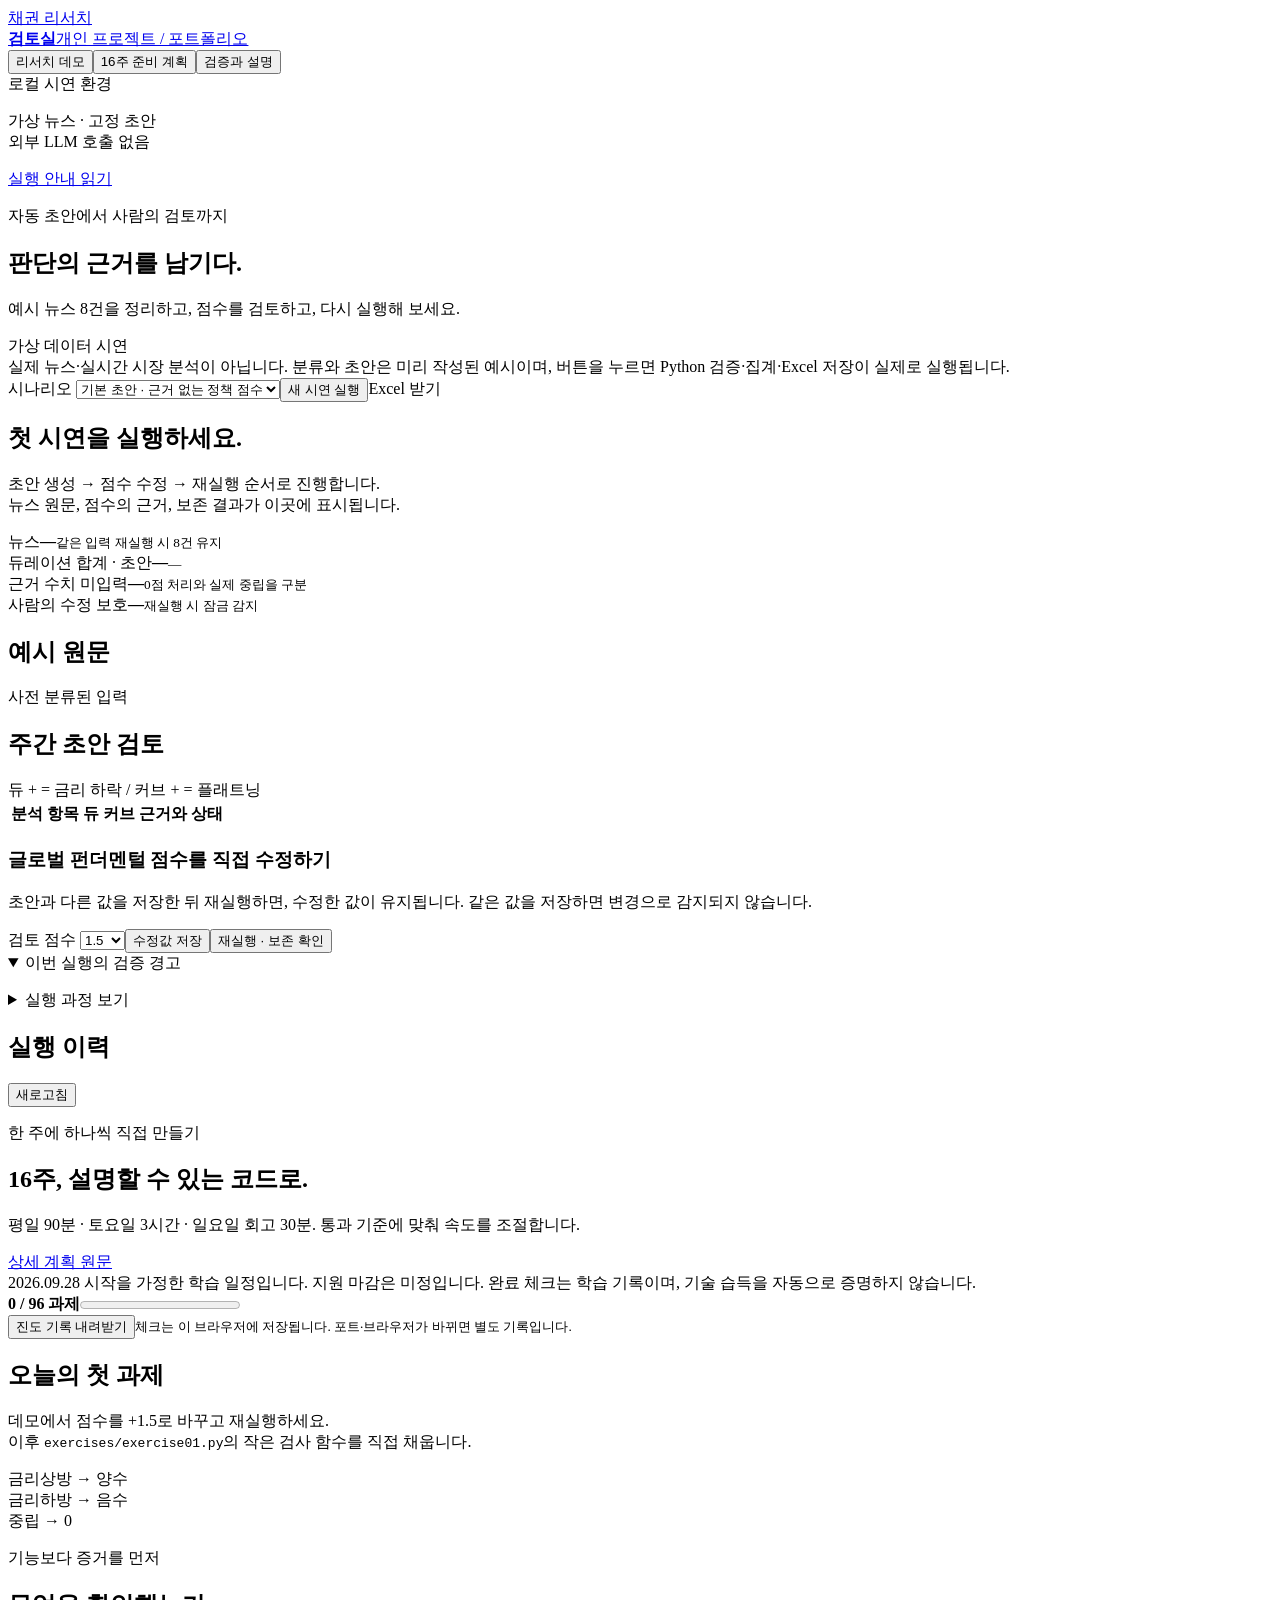
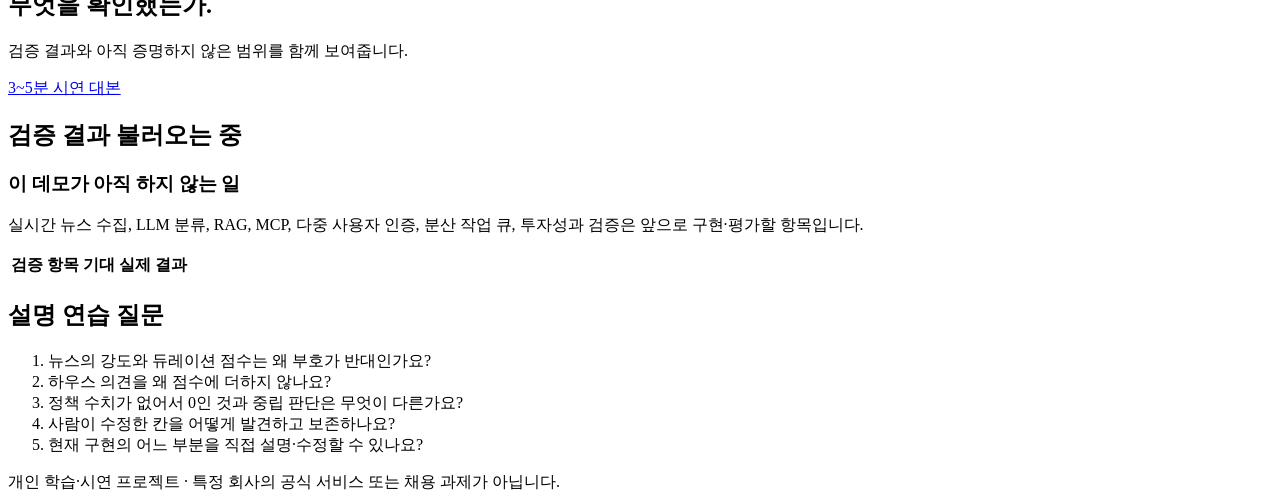
==== static/index.html @ c520d558 "Add offline bond review demo, validation evidence and 16-week learning roadmap" ====
<!doctype html>
<html lang="ko">
<head><meta charset="utf-8"><meta name="viewport" content="width=device-width, initial-scale=1"><title>채권 리서치 검토실 · 준비 노트</title><link rel="icon" href="data:,"><link rel="stylesheet" href="/style.css"><script src="/app.js" defer></script></head>
<body>
<aside class="sidebar"><a class="brand" href="/">채권 리서치<br><strong>검토실</strong><span>개인 프로젝트 / 포트폴리오</span></a>
<nav aria-label="주요 메뉴"><button class="nav active" data-tab="demo" aria-selected="true">리서치 데모</button><button class="nav" data-tab="plan" aria-selected="false">16주 준비 계획</button><button class="nav" data-tab="evidence" aria-selected="false">검증과 설명</button></nav>
<div class="side-note"><span class="dot"></span> 로컬 시연 환경<p>가상 뉴스 · 고정 초안<br>외부 LLM 호출 없음</p><a href="/readme.md" target="_blank">실행 안내 읽기</a></div></aside>
<main>
<div id="message" role="status" aria-live="polite"></div>
<section id="demo" class="page">
<header><div><p class="eyebrow">자동 초안에서 사람의 검토까지</p><h1>판단의 근거를 남기다.</h1><p class="lede">예시 뉴스 8건을 정리하고, 점수를 검토하고, 다시 실행해 보세요.</p></div><span class="mode">가상 데이터 시연</span></header>
<div class="notice">실제 뉴스·실시간 시장 분석이 아닙니다. 분류와 초안은 미리 작성된 예시이며, 버튼을 누르면 Python 검증·집계·Excel 저장이 실제로 실행됩니다.</div>
<div class="toolbar"><label>시나리오 <select id="scenario"><option value="baseline">기본 초안 · 근거 없는 정책 점수</option><option value="coerce">점수 범위·단위 오류</option><option value="policy_gap">정책 갭 +60bp 제시</option></select></label><button class="primary" id="run">새 시연 실행</button><a id="download" class="button hidden">Excel 받기</a></div>
<div id="empty" class="empty"><h2>첫 시연을 실행하세요.</h2><p>초안 생성 → 점수 수정 → 재실행 순서로 진행합니다.<br>뉴스 원문, 점수의 근거, 보존 결과가 이곳에 표시됩니다.</p></div>
<div id="result" class="hidden">
<div class="summary"><div><span>뉴스</span><strong id="news-count">—</strong><small>같은 입력 재실행 시 8건 유지</small></div><div><span>듀레이션 합계 · 초안</span><strong id="dur">—</strong><small id="verdict">—</small></div><div><span>근거 수치 미입력</span><strong id="missing">—</strong><small>0점 처리와 실제 중립을 구분</small></div><div><span>사람의 수정 보호</span><strong id="locked">—</strong><small>재실행 시 잠금 감지</small></div></div>
<div class="review-layout"><article class="sources"><div class="section-title"><h2>예시 원문</h2><span>사전 분류된 입력</span></div><div id="news-list"></div></article>
<article class="analysis"><div class="section-title"><h2>주간 초안 검토</h2><span>듀 + = 금리 하락 / 커브 + = 플래트닝</span></div><div class="table-scroll"><table><thead><tr><th>분석 항목</th><th>듀</th><th>커브</th><th>근거와 상태</th></tr></thead><tbody id="rows"></tbody></table></div>
<div class="review-box"><h3>글로벌 펀더멘털 점수를 직접 수정하기</h3><p>초안과 다른 값을 저장한 뒤 재실행하면, 수정한 값이 유지됩니다. 같은 값을 저장하면 변경으로 감지되지 않습니다.</p><div class="review-actions"><label>검토 점수 <select id="score"><option>-2</option><option>-1.5</option><option>-1</option><option>-0.5</option><option>0</option><option>0.5</option><option>1</option><option selected>1.5</option><option>2</option></select></label><button id="review">수정값 저장</button><button id="reapply" class="primary">재실행 · 보존 확인</button></div></div>
<details open><summary>이번 실행의 검증 경고</summary><ul id="warnings"></ul></details></article></div>
<details class="trace-panel"><summary>실행 과정 보기 <span id="run-meta"></span></summary><div id="trace"></div></details>
</div>
<section class="history"><div class="section-title"><h2>실행 이력</h2><button id="refresh">새로고침</button></div><div id="history-list"></div></section>
</section>
<section id="plan" class="page hidden"><header><div><p class="eyebrow">한 주에 하나씩 직접 만들기</p><h1>16주, 설명할 수 있는 코드로.</h1><p class="lede">평일 90분 · 토요일 3시간 · 일요일 회고 30분. 통과 기준에 맞춰 속도를 조절합니다.</p></div><a class="button" href="/plan.md" target="_blank">상세 계획 원문</a></header>
<div class="notice">2026.09.28 시작을 가정한 학습 일정입니다. 지원 마감은 미정입니다. 완료 체크는 학습 기록이며, 기술 습득을 자동으로 증명하지 않습니다.</div>
<div class="plan-tools"><div><strong id="progress-text">0 / 96 과제</strong><progress id="progress" max="96" value="0"></progress></div><button id="export-progress">진도 기록 내려받기</button><small>체크는 이 브라우저에 저장됩니다. 포트·브라우저가 바뀌면 별도 기록입니다.</small></div>
<div class="first-task"><div><h2>오늘의 첫 과제</h2><p>데모에서 점수를 +1.5로 바꾸고 재실행하세요.<br>이후 <code>exercises/exercise01.py</code>의 작은 검사 함수를 직접 채웁니다.</p></div><p>금리상방 → 양수<br>금리하방 → 음수<br>중립 → 0</p></div><div id="weeks"></div></section>
<section id="evidence" class="page hidden"><header><div><p class="eyebrow">기능보다 증거를 먼저</p><h1>무엇을 확인했는가.</h1><p class="lede">검증 결과와 아직 증명하지 않은 범위를 함께 보여줍니다.</p></div><a class="button" href="/script.md" target="_blank">3~5분 시연 대본</a></header>
<div class="evidence-intro"><div><h2 id="evidence-total">검증 결과 불러오는 중</h2><p id="evidence-time"></p><p id="evidence-scope"></p></div><div><h3>이 데모가 아직 하지 않는 일</h3><p>실시간 뉴스 수집, LLM 분류, RAG, MCP, 다중 사용자 인증, 분산 작업 큐, 투자성과 검증은 앞으로 구현·평가할 항목입니다.</p></div></div>
<div class="table-scroll"><table><thead><tr><th>검증 항목</th><th>기대</th><th>실제</th><th>결과</th></tr></thead><tbody id="checks"></tbody></table></div>
<article class="explain"><h2>설명 연습 질문</h2><ol><li>뉴스의 강도와 듀레이션 점수는 왜 부호가 반대인가요?</li><li>하우스 의견을 왜 점수에 더하지 않나요?</li><li>정책 수치가 없어서 0인 것과 중립 판단은 무엇이 다른가요?</li><li>사람이 수정한 칸을 어떻게 발견하고 보존하나요?</li><li>현재 구현의 어느 부분을 직접 설명·수정할 수 있나요?</li></ol></article>
</section><footer>개인 학습·시연 프로젝트 · 특정 회사의 공식 서비스 또는 채용 과제가 아닙니다.</footer></main></body></html>
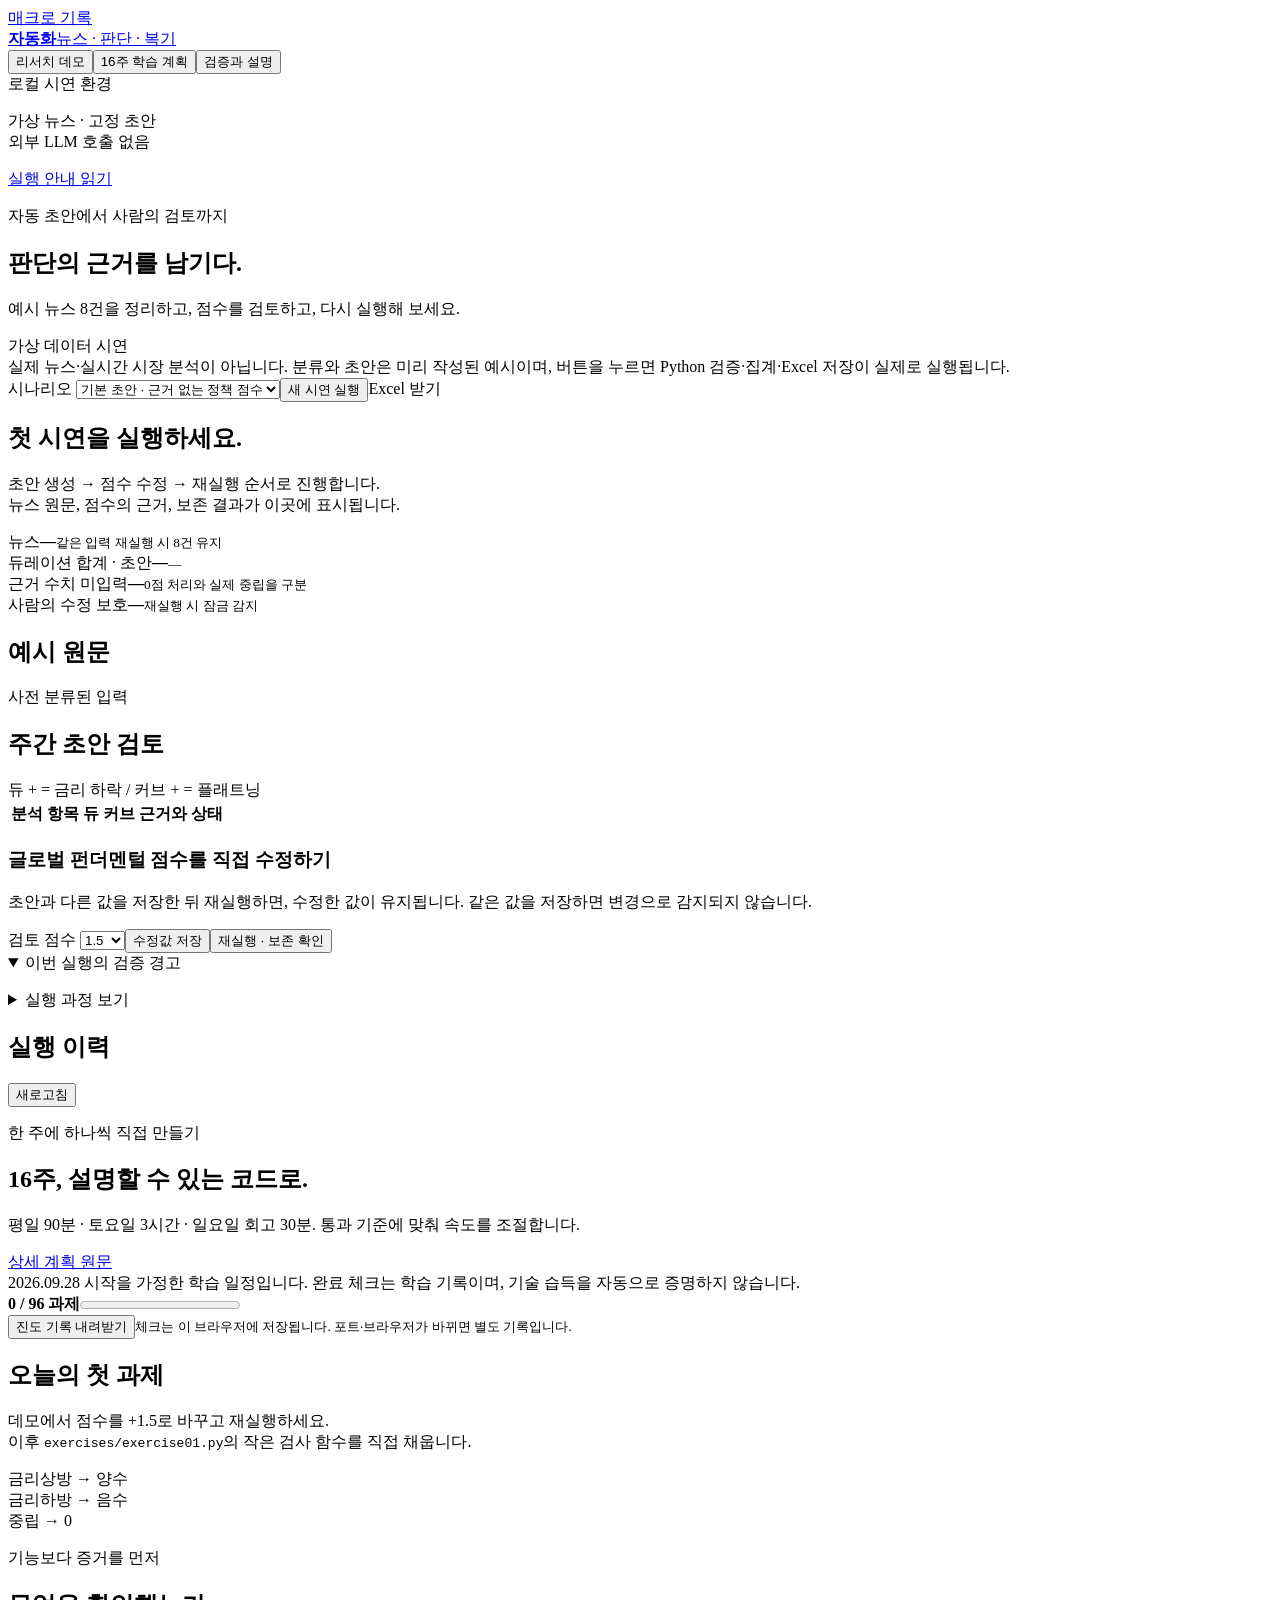
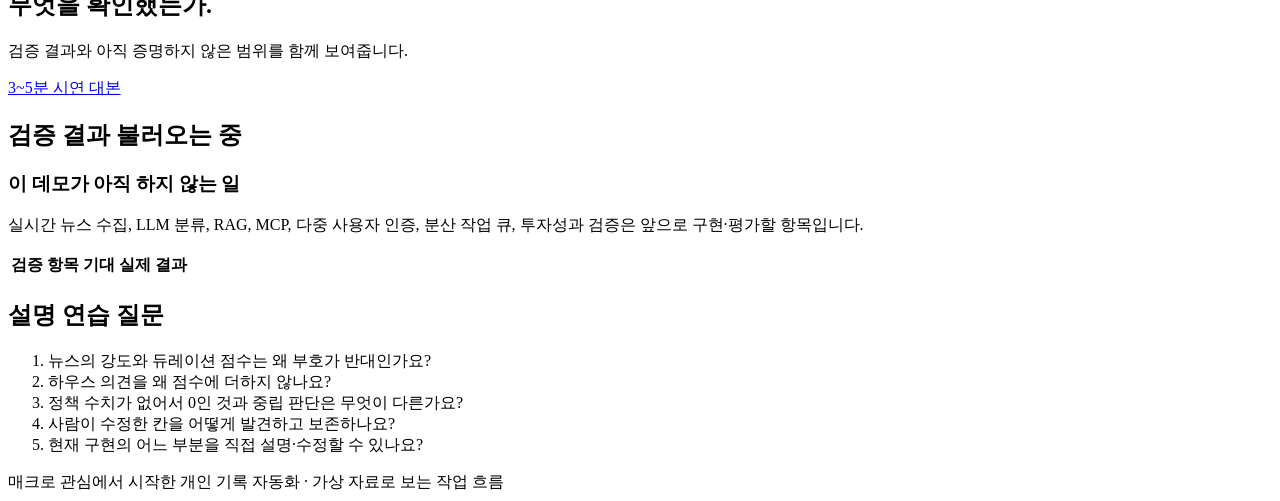
==== commit b90eeaa6: "Unify macro notes automation identity and clarify shared records" ====
--- a/static/index.html
+++ b/static/index.html
@@ -1,9 +1,9 @@
 <!doctype html>
 <html lang="ko">
-<head><meta charset="utf-8"><meta name="viewport" content="width=device-width, initial-scale=1"><title>채권 리서치 검토실 · 준비 노트</title><link rel="icon" href="data:,"><link rel="stylesheet" href="/style.css"><script src="/app.js" defer></script></head>
+<head><meta charset="utf-8"><meta name="viewport" content="width=device-width, initial-scale=1"><title>매크로 기록 자동화 · 학습 노트</title><link rel="icon" href="data:,"><link rel="stylesheet" href="/style.css"><script src="/app.js" defer></script></head>
 <body>
-<aside class="sidebar"><a class="brand" href="/">채권 리서치<br><strong>검토실</strong><span>개인 프로젝트 / 포트폴리오</span></a>
-<nav aria-label="주요 메뉴"><button class="nav active" data-tab="demo" aria-selected="true">리서치 데모</button><button class="nav" data-tab="plan" aria-selected="false">16주 준비 계획</button><button class="nav" data-tab="evidence" aria-selected="false">검증과 설명</button></nav>
+<aside class="sidebar"><a class="brand" href="/">매크로 기록<br><strong>자동화</strong><span>뉴스 · 판단 · 복기</span></a>
+<nav aria-label="주요 메뉴"><button class="nav active" data-tab="demo" aria-selected="true">리서치 데모</button><button class="nav" data-tab="plan" aria-selected="false">16주 학습 계획</button><button class="nav" data-tab="evidence" aria-selected="false">검증과 설명</button></nav>
 <div class="side-note"><span class="dot"></span> 로컬 시연 환경<p>가상 뉴스 · 고정 초안<br>외부 LLM 호출 없음</p><a href="/readme.md" target="_blank">실행 안내 읽기</a></div></aside>
 <main>
 <div id="message" role="status" aria-live="polite"></div>
@@ -23,11 +23,11 @@
 <section class="history"><div class="section-title"><h2>실행 이력</h2><button id="refresh">새로고침</button></div><div id="history-list"></div></section>
 </section>
 <section id="plan" class="page hidden"><header><div><p class="eyebrow">한 주에 하나씩 직접 만들기</p><h1>16주, 설명할 수 있는 코드로.</h1><p class="lede">평일 90분 · 토요일 3시간 · 일요일 회고 30분. 통과 기준에 맞춰 속도를 조절합니다.</p></div><a class="button" href="/plan.md" target="_blank">상세 계획 원문</a></header>
-<div class="notice">2026.09.28 시작을 가정한 학습 일정입니다. 지원 마감은 미정입니다. 완료 체크는 학습 기록이며, 기술 습득을 자동으로 증명하지 않습니다.</div>
+<div class="notice">2026.09.28 시작을 가정한 학습 일정입니다. 완료 체크는 학습 기록이며, 기술 습득을 자동으로 증명하지 않습니다.</div>
 <div class="plan-tools"><div><strong id="progress-text">0 / 96 과제</strong><progress id="progress" max="96" value="0"></progress></div><button id="export-progress">진도 기록 내려받기</button><small>체크는 이 브라우저에 저장됩니다. 포트·브라우저가 바뀌면 별도 기록입니다.</small></div>
 <div class="first-task"><div><h2>오늘의 첫 과제</h2><p>데모에서 점수를 +1.5로 바꾸고 재실행하세요.<br>이후 <code>exercises/exercise01.py</code>의 작은 검사 함수를 직접 채웁니다.</p></div><p>금리상방 → 양수<br>금리하방 → 음수<br>중립 → 0</p></div><div id="weeks"></div></section>
 <section id="evidence" class="page hidden"><header><div><p class="eyebrow">기능보다 증거를 먼저</p><h1>무엇을 확인했는가.</h1><p class="lede">검증 결과와 아직 증명하지 않은 범위를 함께 보여줍니다.</p></div><a class="button" href="/script.md" target="_blank">3~5분 시연 대본</a></header>
 <div class="evidence-intro"><div><h2 id="evidence-total">검증 결과 불러오는 중</h2><p id="evidence-time"></p><p id="evidence-scope"></p></div><div><h3>이 데모가 아직 하지 않는 일</h3><p>실시간 뉴스 수집, LLM 분류, RAG, MCP, 다중 사용자 인증, 분산 작업 큐, 투자성과 검증은 앞으로 구현·평가할 항목입니다.</p></div></div>
 <div class="table-scroll"><table><thead><tr><th>검증 항목</th><th>기대</th><th>실제</th><th>결과</th></tr></thead><tbody id="checks"></tbody></table></div>
 <article class="explain"><h2>설명 연습 질문</h2><ol><li>뉴스의 강도와 듀레이션 점수는 왜 부호가 반대인가요?</li><li>하우스 의견을 왜 점수에 더하지 않나요?</li><li>정책 수치가 없어서 0인 것과 중립 판단은 무엇이 다른가요?</li><li>사람이 수정한 칸을 어떻게 발견하고 보존하나요?</li><li>현재 구현의 어느 부분을 직접 설명·수정할 수 있나요?</li></ol></article>
-</section><footer>개인 학습·시연 프로젝트 · 특정 회사의 공식 서비스 또는 채용 과제가 아닙니다.</footer></main></body></html>
+</section><footer>매크로 관심에서 시작한 개인 기록 자동화 · 가상 자료로 보는 작업 흐름</footer></main></body></html>
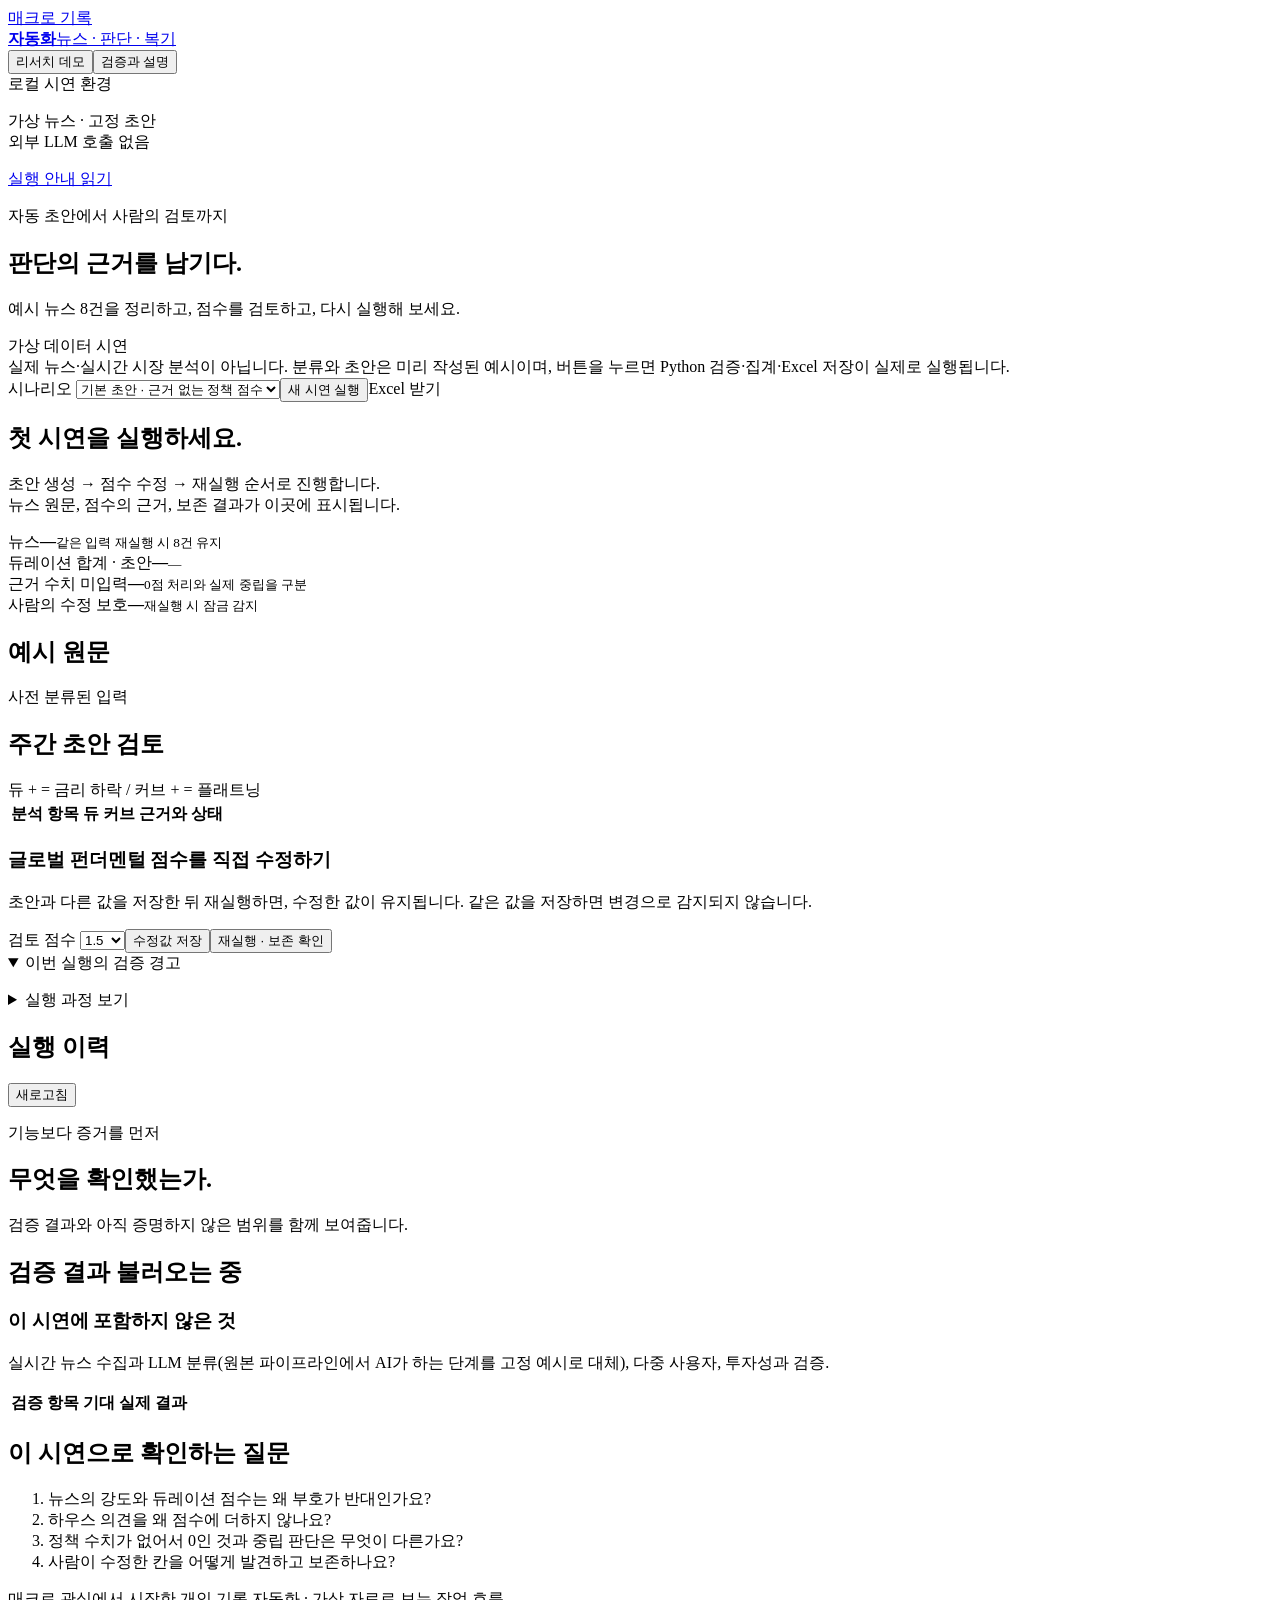
==== commit 152a7b0e: "docs: 시연 범위로 정리 — 학습 계획 제거, 역할 표·관련 저장소, 유휴 연결에 멈추던 서버 수정 - 공개본에서 뺀 것: 16주 학습 계획(docs·JSON·생성 스크립트·연" ====
--- a/static/index.html
+++ b/static/index.html
@@ -1,9 +1,9 @@
 <!doctype html>
 <html lang="ko">
-<head><meta charset="utf-8"><meta name="viewport" content="width=device-width, initial-scale=1"><title>매크로 기록 자동화 · 학습 노트</title><link rel="icon" href="data:,"><link rel="stylesheet" href="/style.css"><script src="/app.js" defer></script></head>
+<head><meta charset="utf-8"><meta name="viewport" content="width=device-width, initial-scale=1"><title>매크로 기록 자동화 · 초안 검토 시연</title><link rel="icon" href="data:,"><link rel="stylesheet" href="/style.css"><script src="/app.js" defer></script></head>
 <body>
 <aside class="sidebar"><a class="brand" href="/">매크로 기록<br><strong>자동화</strong><span>뉴스 · 판단 · 복기</span></a>
-<nav aria-label="주요 메뉴"><button class="nav active" data-tab="demo" aria-selected="true">리서치 데모</button><button class="nav" data-tab="plan" aria-selected="false">16주 학습 계획</button><button class="nav" data-tab="evidence" aria-selected="false">검증과 설명</button></nav>
+<nav aria-label="주요 메뉴"><button class="nav active" data-tab="demo" aria-selected="true">리서치 데모</button><button class="nav" data-tab="evidence" aria-selected="false">검증과 설명</button></nav>
 <div class="side-note"><span class="dot"></span> 로컬 시연 환경<p>가상 뉴스 · 고정 초안<br>외부 LLM 호출 없음</p><a href="/readme.md" target="_blank">실행 안내 읽기</a></div></aside>
 <main>
 <div id="message" role="status" aria-live="polite"></div>
@@ -22,12 +22,8 @@
 </div>
 <section class="history"><div class="section-title"><h2>실행 이력</h2><button id="refresh">새로고침</button></div><div id="history-list"></div></section>
 </section>
-<section id="plan" class="page hidden"><header><div><p class="eyebrow">한 주에 하나씩 직접 만들기</p><h1>16주, 설명할 수 있는 코드로.</h1><p class="lede">평일 90분 · 토요일 3시간 · 일요일 회고 30분. 통과 기준에 맞춰 속도를 조절합니다.</p></div><a class="button" href="/plan.md" target="_blank">상세 계획 원문</a></header>
-<div class="notice">2026.09.28 시작을 가정한 학습 일정입니다. 완료 체크는 학습 기록이며, 기술 습득을 자동으로 증명하지 않습니다.</div>
-<div class="plan-tools"><div><strong id="progress-text">0 / 96 과제</strong><progress id="progress" max="96" value="0"></progress></div><button id="export-progress">진도 기록 내려받기</button><small>체크는 이 브라우저에 저장됩니다. 포트·브라우저가 바뀌면 별도 기록입니다.</small></div>
-<div class="first-task"><div><h2>오늘의 첫 과제</h2><p>데모에서 점수를 +1.5로 바꾸고 재실행하세요.<br>이후 <code>exercises/exercise01.py</code>의 작은 검사 함수를 직접 채웁니다.</p></div><p>금리상방 → 양수<br>금리하방 → 음수<br>중립 → 0</p></div><div id="weeks"></div></section>
-<section id="evidence" class="page hidden"><header><div><p class="eyebrow">기능보다 증거를 먼저</p><h1>무엇을 확인했는가.</h1><p class="lede">검증 결과와 아직 증명하지 않은 범위를 함께 보여줍니다.</p></div><a class="button" href="/script.md" target="_blank">3~5분 시연 대본</a></header>
-<div class="evidence-intro"><div><h2 id="evidence-total">검증 결과 불러오는 중</h2><p id="evidence-time"></p><p id="evidence-scope"></p></div><div><h3>이 데모가 아직 하지 않는 일</h3><p>실시간 뉴스 수집, LLM 분류, RAG, MCP, 다중 사용자 인증, 분산 작업 큐, 투자성과 검증은 앞으로 구현·평가할 항목입니다.</p></div></div>
+<section id="evidence" class="page hidden"><header><div><p class="eyebrow">기능보다 증거를 먼저</p><h1>무엇을 확인했는가.</h1><p class="lede">검증 결과와 아직 증명하지 않은 범위를 함께 보여줍니다.</p></div></header>
+<div class="evidence-intro"><div><h2 id="evidence-total">검증 결과 불러오는 중</h2><p id="evidence-time"></p><p id="evidence-scope"></p></div><div><h3>이 시연에 포함하지 않은 것</h3><p>실시간 뉴스 수집과 LLM 분류(원본 파이프라인에서 AI가 하는 단계를 고정 예시로 대체), 다중 사용자, 투자성과 검증.</p></div></div>
 <div class="table-scroll"><table><thead><tr><th>검증 항목</th><th>기대</th><th>실제</th><th>결과</th></tr></thead><tbody id="checks"></tbody></table></div>
-<article class="explain"><h2>설명 연습 질문</h2><ol><li>뉴스의 강도와 듀레이션 점수는 왜 부호가 반대인가요?</li><li>하우스 의견을 왜 점수에 더하지 않나요?</li><li>정책 수치가 없어서 0인 것과 중립 판단은 무엇이 다른가요?</li><li>사람이 수정한 칸을 어떻게 발견하고 보존하나요?</li><li>현재 구현의 어느 부분을 직접 설명·수정할 수 있나요?</li></ol></article>
+<article class="explain"><h2>이 시연으로 확인하는 질문</h2><ol><li>뉴스의 강도와 듀레이션 점수는 왜 부호가 반대인가요?</li><li>하우스 의견을 왜 점수에 더하지 않나요?</li><li>정책 수치가 없어서 0인 것과 중립 판단은 무엇이 다른가요?</li><li>사람이 수정한 칸을 어떻게 발견하고 보존하나요?</li></ol></article>
 </section><footer>매크로 관심에서 시작한 개인 기록 자동화 · 가상 자료로 보는 작업 흐름</footer></main></body></html>
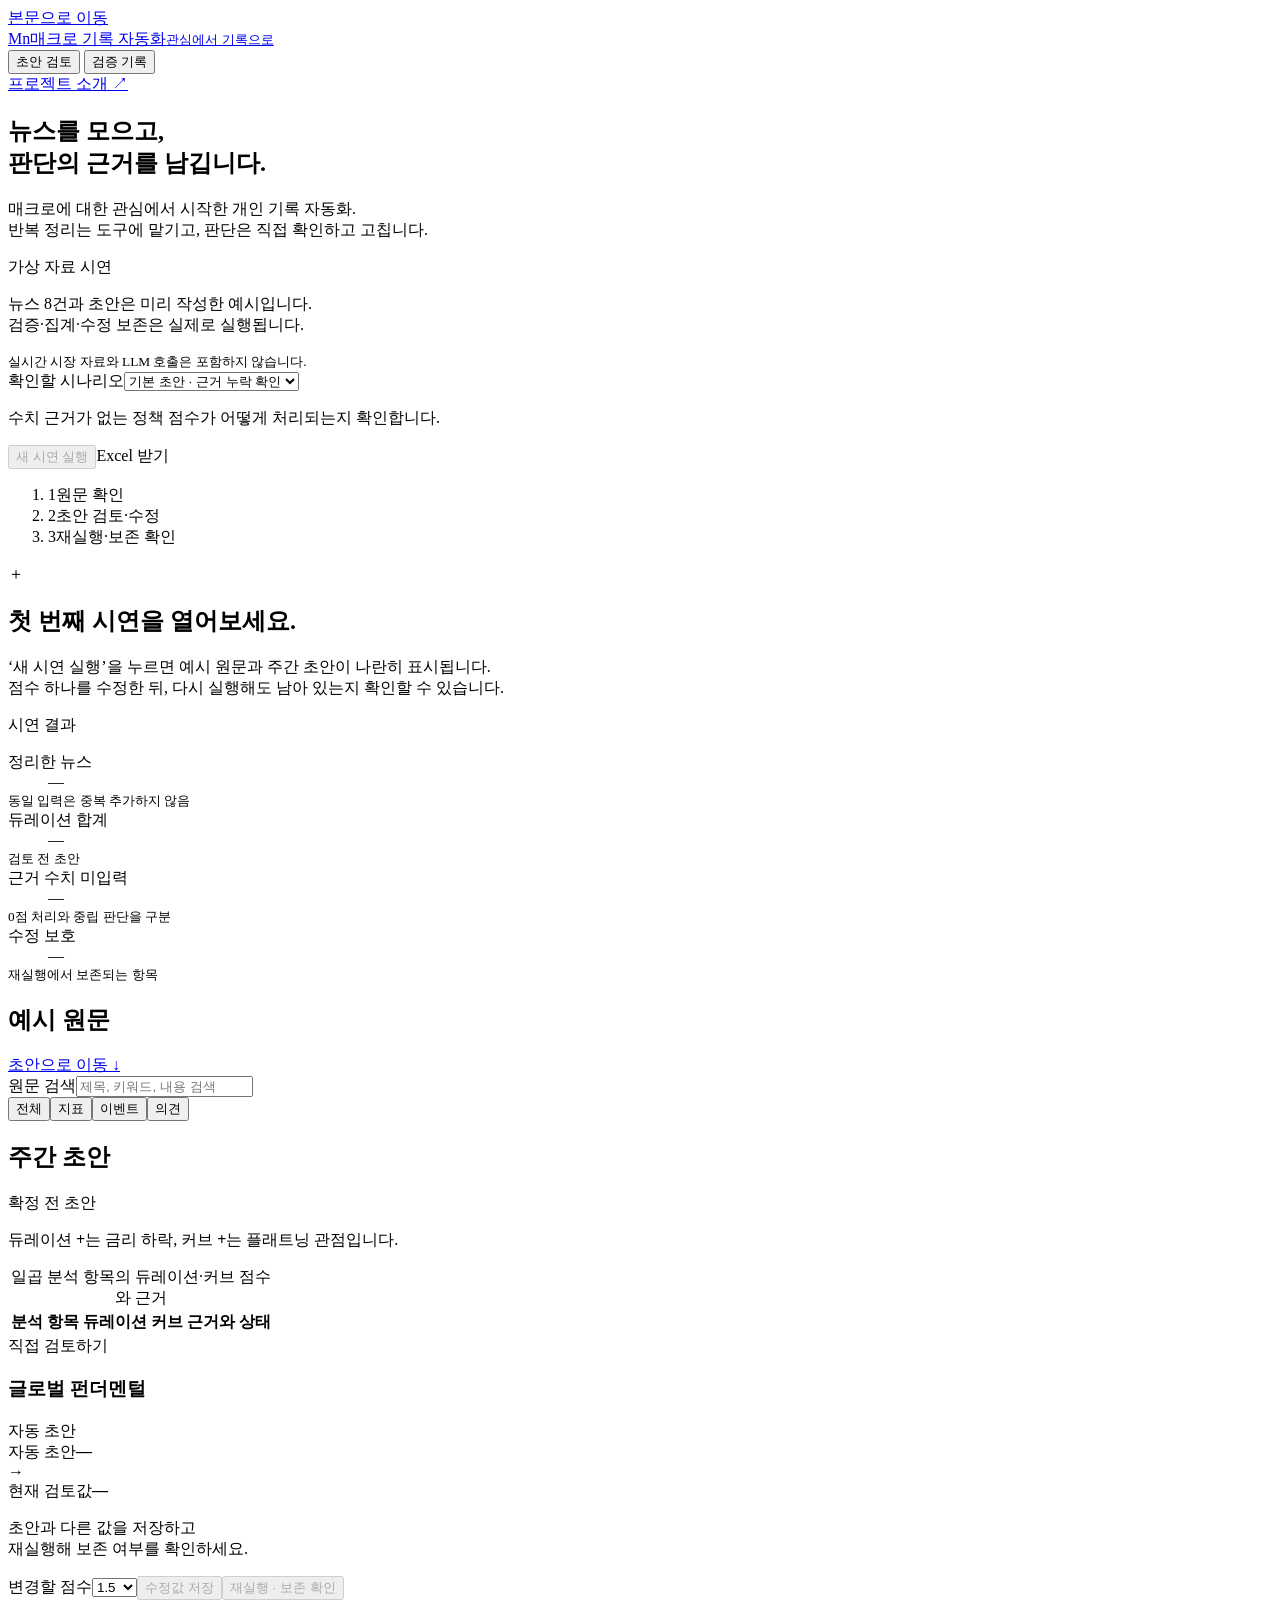
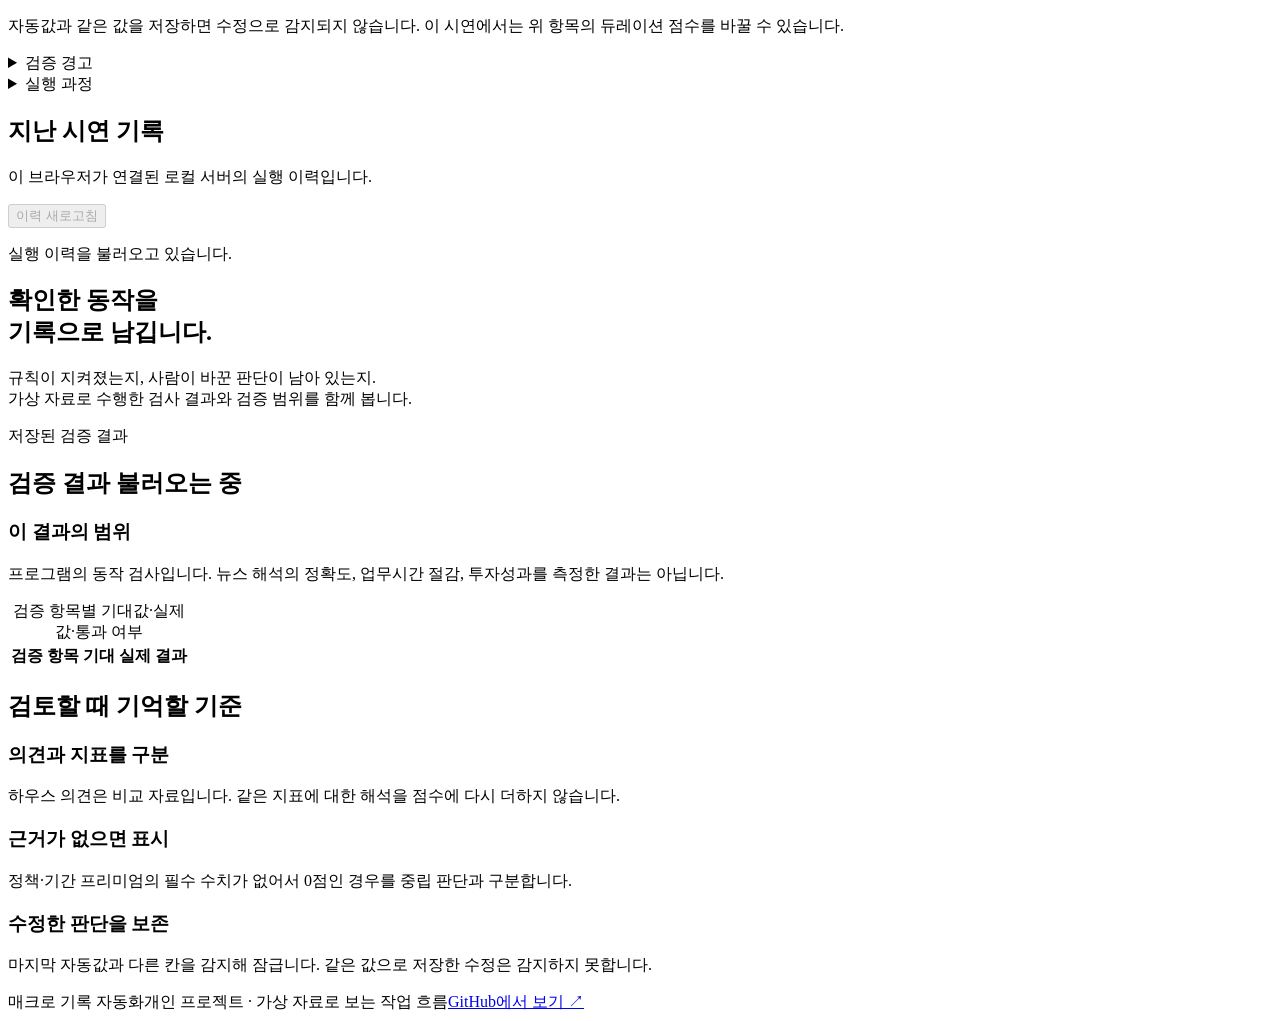
==== commit 779a3099: "feat: 원문 검색과 점수 비교 중심으로 매크로 시연 화면 개선 상단 탐색, 원문 검색·유형 필터, 자동 초안과 현재 검토값 비교, 수정 보존 상태, 모바일 배치를 개선합니다. " ====
--- a/static/index.html
+++ b/static/index.html
@@ -1,29 +1,67 @@
 <!doctype html>
 <html lang="ko">
-<head><meta charset="utf-8"><meta name="viewport" content="width=device-width, initial-scale=1"><title>매크로 기록 자동화 · 초안 검토 시연</title><link rel="icon" href="data:,"><link rel="stylesheet" href="/style.css"><script src="/app.js" defer></script></head>
+<head>
+  <meta charset="utf-8"><meta name="viewport" content="width=device-width, initial-scale=1">
+  <title>매크로 기록 자동화 · 초안 검토</title>
+  <link rel="icon" href="data:,"><link rel="stylesheet" href="/style.css"><script src="/app.js" defer></script>
+</head>
 <body>
-<aside class="sidebar"><a class="brand" href="/">매크로 기록<br><strong>자동화</strong><span>뉴스 · 판단 · 복기</span></a>
-<nav aria-label="주요 메뉴"><button class="nav active" data-tab="demo" aria-selected="true">리서치 데모</button><button class="nav" data-tab="evidence" aria-selected="false">검증과 설명</button></nav>
-<div class="side-note"><span class="dot"></span> 로컬 시연 환경<p>가상 뉴스 · 고정 초안<br>외부 LLM 호출 없음</p><a href="/readme.md" target="_blank">실행 안내 읽기</a></div></aside>
-<main>
-<div id="message" role="status" aria-live="polite"></div>
-<section id="demo" class="page">
-<header><div><p class="eyebrow">자동 초안에서 사람의 검토까지</p><h1>판단의 근거를 남기다.</h1><p class="lede">예시 뉴스 8건을 정리하고, 점수를 검토하고, 다시 실행해 보세요.</p></div><span class="mode">가상 데이터 시연</span></header>
-<div class="notice">실제 뉴스·실시간 시장 분석이 아닙니다. 분류와 초안은 미리 작성된 예시이며, 버튼을 누르면 Python 검증·집계·Excel 저장이 실제로 실행됩니다.</div>
-<div class="toolbar"><label>시나리오 <select id="scenario"><option value="baseline">기본 초안 · 근거 없는 정책 점수</option><option value="coerce">점수 범위·단위 오류</option><option value="policy_gap">정책 갭 +60bp 제시</option></select></label><button class="primary" id="run">새 시연 실행</button><a id="download" class="button hidden">Excel 받기</a></div>
-<div id="empty" class="empty"><h2>첫 시연을 실행하세요.</h2><p>초안 생성 → 점수 수정 → 재실행 순서로 진행합니다.<br>뉴스 원문, 점수의 근거, 보존 결과가 이곳에 표시됩니다.</p></div>
-<div id="result" class="hidden">
-<div class="summary"><div><span>뉴스</span><strong id="news-count">—</strong><small>같은 입력 재실행 시 8건 유지</small></div><div><span>듀레이션 합계 · 초안</span><strong id="dur">—</strong><small id="verdict">—</small></div><div><span>근거 수치 미입력</span><strong id="missing">—</strong><small>0점 처리와 실제 중립을 구분</small></div><div><span>사람의 수정 보호</span><strong id="locked">—</strong><small>재실행 시 잠금 감지</small></div></div>
-<div class="review-layout"><article class="sources"><div class="section-title"><h2>예시 원문</h2><span>사전 분류된 입력</span></div><div id="news-list"></div></article>
-<article class="analysis"><div class="section-title"><h2>주간 초안 검토</h2><span>듀 + = 금리 하락 / 커브 + = 플래트닝</span></div><div class="table-scroll"><table><thead><tr><th>분석 항목</th><th>듀</th><th>커브</th><th>근거와 상태</th></tr></thead><tbody id="rows"></tbody></table></div>
-<div class="review-box"><h3>글로벌 펀더멘털 점수를 직접 수정하기</h3><p>초안과 다른 값을 저장한 뒤 재실행하면, 수정한 값이 유지됩니다. 같은 값을 저장하면 변경으로 감지되지 않습니다.</p><div class="review-actions"><label>검토 점수 <select id="score"><option>-2</option><option>-1.5</option><option>-1</option><option>-0.5</option><option>0</option><option>0.5</option><option>1</option><option selected>1.5</option><option>2</option></select></label><button id="review">수정값 저장</button><button id="reapply" class="primary">재실행 · 보존 확인</button></div></div>
-<details open><summary>이번 실행의 검증 경고</summary><ul id="warnings"></ul></details></article></div>
-<details class="trace-panel"><summary>실행 과정 보기 <span id="run-meta"></span></summary><div id="trace"></div></details>
-</div>
-<section class="history"><div class="section-title"><h2>실행 이력</h2><button id="refresh">새로고침</button></div><div id="history-list"></div></section>
+<a class="skip-link" href="#main">본문으로 이동</a>
+<header class="app-header">
+  <a class="brand" href="/" aria-label="매크로 기록 자동화 처음으로"><span class="brand-symbol" aria-hidden="true">M<span>n</span></span><span>매크로 기록 자동화<small>관심에서 기록으로</small></span></a>
+  <nav role="tablist" aria-label="주요 화면">
+    <button id="tab-demo" class="nav active" role="tab" data-tab="demo" aria-controls="demo" aria-selected="true">초안 검토</button>
+    <button id="tab-evidence" class="nav" role="tab" data-tab="evidence" aria-controls="evidence" aria-selected="false" tabindex="-1">검증 기록</button>
+  </nav>
+  <a class="header-link" href="/readme.md" target="_blank" rel="noopener">프로젝트 소개 <span aria-hidden="true">↗</span></a>
+</header>
+<main id="main">
+<div id="message" role="status" aria-live="polite" tabindex="-1"></div>
+<section id="demo" class="page" role="tabpanel" aria-labelledby="tab-demo">
+  <div class="intro">
+    <div><h1>뉴스를 모으고,<br>판단의 근거를 남깁니다.</h1><p class="lede">매크로에 대한 관심에서 시작한 개인 기록 자동화.<br>반복 정리는 도구에 맡기고, 판단은 직접 확인하고 고칩니다.</p></div>
+    <div class="scope-note"><span class="badge">가상 자료 시연</span><p>뉴스 8건과 초안은 미리 작성한 예시입니다.<br>검증·집계·수정 보존은 실제로 실행됩니다.</p><small>실시간 시장 자료와 LLM 호출은 포함하지 않습니다.</small></div>
+  </div>
+  <div class="workspace-bar">
+    <div class="scenario-control"><label for="scenario">확인할 시나리오</label><select id="scenario" aria-describedby="scenario-help"><option value="baseline">기본 초안 · 근거 누락 확인</option><option value="coerce">점수 범위·단위 오류</option><option value="policy_gap">정책 갭 +60bp 제시</option></select><p id="scenario-help">수치 근거가 없는 정책 점수가 어떻게 처리되는지 확인합니다.</p></div>
+    <div class="run-actions"><button class="primary" id="run" disabled>새 시연 실행</button><a id="download" class="button hidden">Excel 받기</a></div>
+  </div>
+  <ol class="workflow" aria-label="검토 순서"><li id="step-source"><span>1</span>원문 확인</li><li id="step-review"><span>2</span>초안 검토·수정</li><li id="step-preserve"><span>3</span>재실행·보존 확인</li></ol>
+  <div id="empty" class="empty"><div class="empty-mark" aria-hidden="true">＋</div><h2>첫 번째 시연을 열어보세요.</h2><p>‘새 시연 실행’을 누르면 예시 원문과 주간 초안이 나란히 표시됩니다.<br>점수 하나를 수정한 뒤, 다시 실행해도 남아 있는지 확인할 수 있습니다.</p></div>
+  <div id="result" class="hidden">
+    <div class="run-heading"><span id="active-run">시연 결과</span><span id="sample-date"></span></div>
+    <dl class="summary"><div><dt>정리한 뉴스</dt><dd id="news-count">—</dd><small>동일 입력은 중복 추가하지 않음</small></div><div><dt>듀레이션 합계</dt><dd id="dur">—</dd><small id="verdict">검토 전 초안</small></div><div><dt>근거 수치 미입력</dt><dd id="missing">—</dd><small>0점 처리와 중립 판단을 구분</small></div><div><dt>수정 보호</dt><dd id="locked">—</dd><small>재실행에서 보존되는 항목</small></div></dl>
+    <div class="review-layout">
+      <article class="sources" aria-labelledby="sources-title">
+        <div class="section-title"><h2 id="sources-title">예시 원문</h2><a class="jump-link" href="#analysis-panel">초안으로 이동 ↓</a></div>
+        <label class="search-label" for="news-search">원문 검색</label><input id="news-search" type="search" placeholder="제목, 키워드, 내용 검색" autocomplete="off">
+        <div class="filters" role="group" aria-label="뉴스 유형"><button data-kind="all" aria-pressed="true">전체</button><button data-kind="지표" aria-pressed="false">지표</button><button data-kind="이벤트" aria-pressed="false">이벤트</button><button data-kind="의견" aria-pressed="false">의견</button></div>
+        <p class="list-meta" id="filter-count" aria-live="polite"></p><div id="news-list"></div>
+      </article>
+      <article class="analysis" id="analysis-panel" aria-labelledby="analysis-title" tabindex="-1">
+        <div class="section-title"><h2 id="analysis-title">주간 초안</h2><span class="badge subtle">확정 전 초안</span></div>
+        <p class="table-help">듀레이션 <b>+</b>는 금리 하락, 커브 <b>+</b>는 플래트닝 관점입니다.</p>
+        <div class="table-scroll" role="region" aria-label="주간 초안 점수표" tabindex="0"><table><caption class="sr-only">일곱 분석 항목의 듀레이션·커브 점수와 근거</caption><thead><tr><th scope="col">분석 항목</th><th scope="col">듀레이션</th><th scope="col">커브</th><th scope="col">근거와 상태</th></tr></thead><tbody id="rows"></tbody></table></div>
+        <section class="review-box" aria-labelledby="review-title">
+          <div class="section-title"><div><span class="section-kicker">직접 검토하기</span><h3 id="review-title">글로벌 펀더멘털</h3></div><span id="review-status" class="badge subtle">자동 초안</span></div>
+          <div class="score-comparison"><div><span>자동 초안</span><strong id="original-score">—</strong></div><span class="comparison-arrow" aria-hidden="true">→</span><div><span>현재 검토값</span><strong id="current-score">—</strong></div><p>초안과 다른 값을 저장하고<br>재실행해 보존 여부를 확인하세요.</p></div>
+          <div class="review-actions"><label for="score">변경할 점수<select id="score"><option>-2</option><option>-1.5</option><option>-1</option><option>-0.5</option><option>0</option><option>0.5</option><option>1</option><option selected>1.5</option><option>2</option></select></label><button id="review" disabled>수정값 저장</button><button id="reapply" class="primary" disabled>재실행 · 보존 확인</button></div>
+          <p class="help">자동값과 같은 값을 저장하면 수정으로 감지되지 않습니다. 이 시연에서는 위 항목의 듀레이션 점수를 바꿀 수 있습니다.</p>
+        </section>
+        <details class="warning-details"><summary>검증 경고 <span id="warning-count"></span></summary><ul id="warnings"></ul></details>
+      </article>
+    </div>
+    <details class="trace-panel"><summary>실행 과정 <span id="run-meta"></span></summary><div id="trace"></div></details>
+  </div>
+  <section class="history" aria-labelledby="history-title"><div class="section-title"><div><h2 id="history-title">지난 시연 기록</h2><p>이 브라우저가 연결된 로컬 서버의 실행 이력입니다.</p></div><button id="refresh" disabled>이력 새로고침</button></div><div id="history-list"><p class="muted">실행 이력을 불러오고 있습니다.</p></div></section>
 </section>
-<section id="evidence" class="page hidden"><header><div><p class="eyebrow">기능보다 증거를 먼저</p><h1>무엇을 확인했는가.</h1><p class="lede">검증 결과와 아직 증명하지 않은 범위를 함께 보여줍니다.</p></div></header>
-<div class="evidence-intro"><div><h2 id="evidence-total">검증 결과 불러오는 중</h2><p id="evidence-time"></p><p id="evidence-scope"></p></div><div><h3>이 시연에 포함하지 않은 것</h3><p>실시간 뉴스 수집과 LLM 분류(원본 파이프라인에서 AI가 하는 단계를 고정 예시로 대체), 다중 사용자, 투자성과 검증.</p></div></div>
-<div class="table-scroll"><table><thead><tr><th>검증 항목</th><th>기대</th><th>실제</th><th>결과</th></tr></thead><tbody id="checks"></tbody></table></div>
-<article class="explain"><h2>이 시연으로 확인하는 질문</h2><ol><li>뉴스의 강도와 듀레이션 점수는 왜 부호가 반대인가요?</li><li>하우스 의견을 왜 점수에 더하지 않나요?</li><li>정책 수치가 없어서 0인 것과 중립 판단은 무엇이 다른가요?</li><li>사람이 수정한 칸을 어떻게 발견하고 보존하나요?</li></ol></article>
-</section><footer>매크로 관심에서 시작한 개인 기록 자동화 · 가상 자료로 보는 작업 흐름</footer></main></body></html>
+<section id="evidence" class="page hidden" role="tabpanel" aria-labelledby="tab-evidence">
+  <div class="intro"><div><h1>확인한 동작을<br>기록으로 남깁니다.</h1><p class="lede">규칙이 지켜졌는지, 사람이 바꾼 판단이 남아 있는지.<br>가상 자료로 수행한 검사 결과와 검증 범위를 함께 봅니다.</p></div><span class="badge">저장된 검증 결과</span></div>
+  <div class="evidence-intro"><div><h2 id="evidence-total">검증 결과 불러오는 중</h2><p id="evidence-time"></p><p id="evidence-scope"></p></div><div><h3>이 결과의 범위</h3><p>프로그램의 동작 검사입니다. 뉴스 해석의 정확도, 업무시간 절감, 투자성과를 측정한 결과는 아닙니다.</p></div></div>
+  <div class="table-scroll evidence-table" role="region" aria-label="동작 검증 결과표" tabindex="0"><table><caption class="sr-only">검증 항목별 기대값·실제값·통과 여부</caption><thead><tr><th scope="col">검증 항목</th><th scope="col">기대</th><th scope="col">실제</th><th scope="col">결과</th></tr></thead><tbody id="checks"></tbody></table></div>
+  <section class="explain"><h2>검토할 때 기억할 기준</h2><div class="principles"><article><h3>의견과 지표를 구분</h3><p>하우스 의견은 비교 자료입니다. 같은 지표에 대한 해석을 점수에 다시 더하지 않습니다.</p></article><article><h3>근거가 없으면 표시</h3><p>정책·기간 프리미엄의 필수 수치가 없어서 0점인 경우를 중립 판단과 구분합니다.</p></article><article><h3>수정한 판단을 보존</h3><p>마지막 자동값과 다른 칸을 감지해 잠급니다. 같은 값으로 저장한 수정은 감지하지 못합니다.</p></article></div></section>
+</section>
+<footer><span>매크로 기록 자동화</span><span>개인 프로젝트 · 가상 자료로 보는 작업 흐름</span><a href="https://github.com/yun-macrolab/macro-notes-automation" target="_blank" rel="noopener">GitHub에서 보기 ↗</a></footer>
+</main>
+</body>
+</html>
